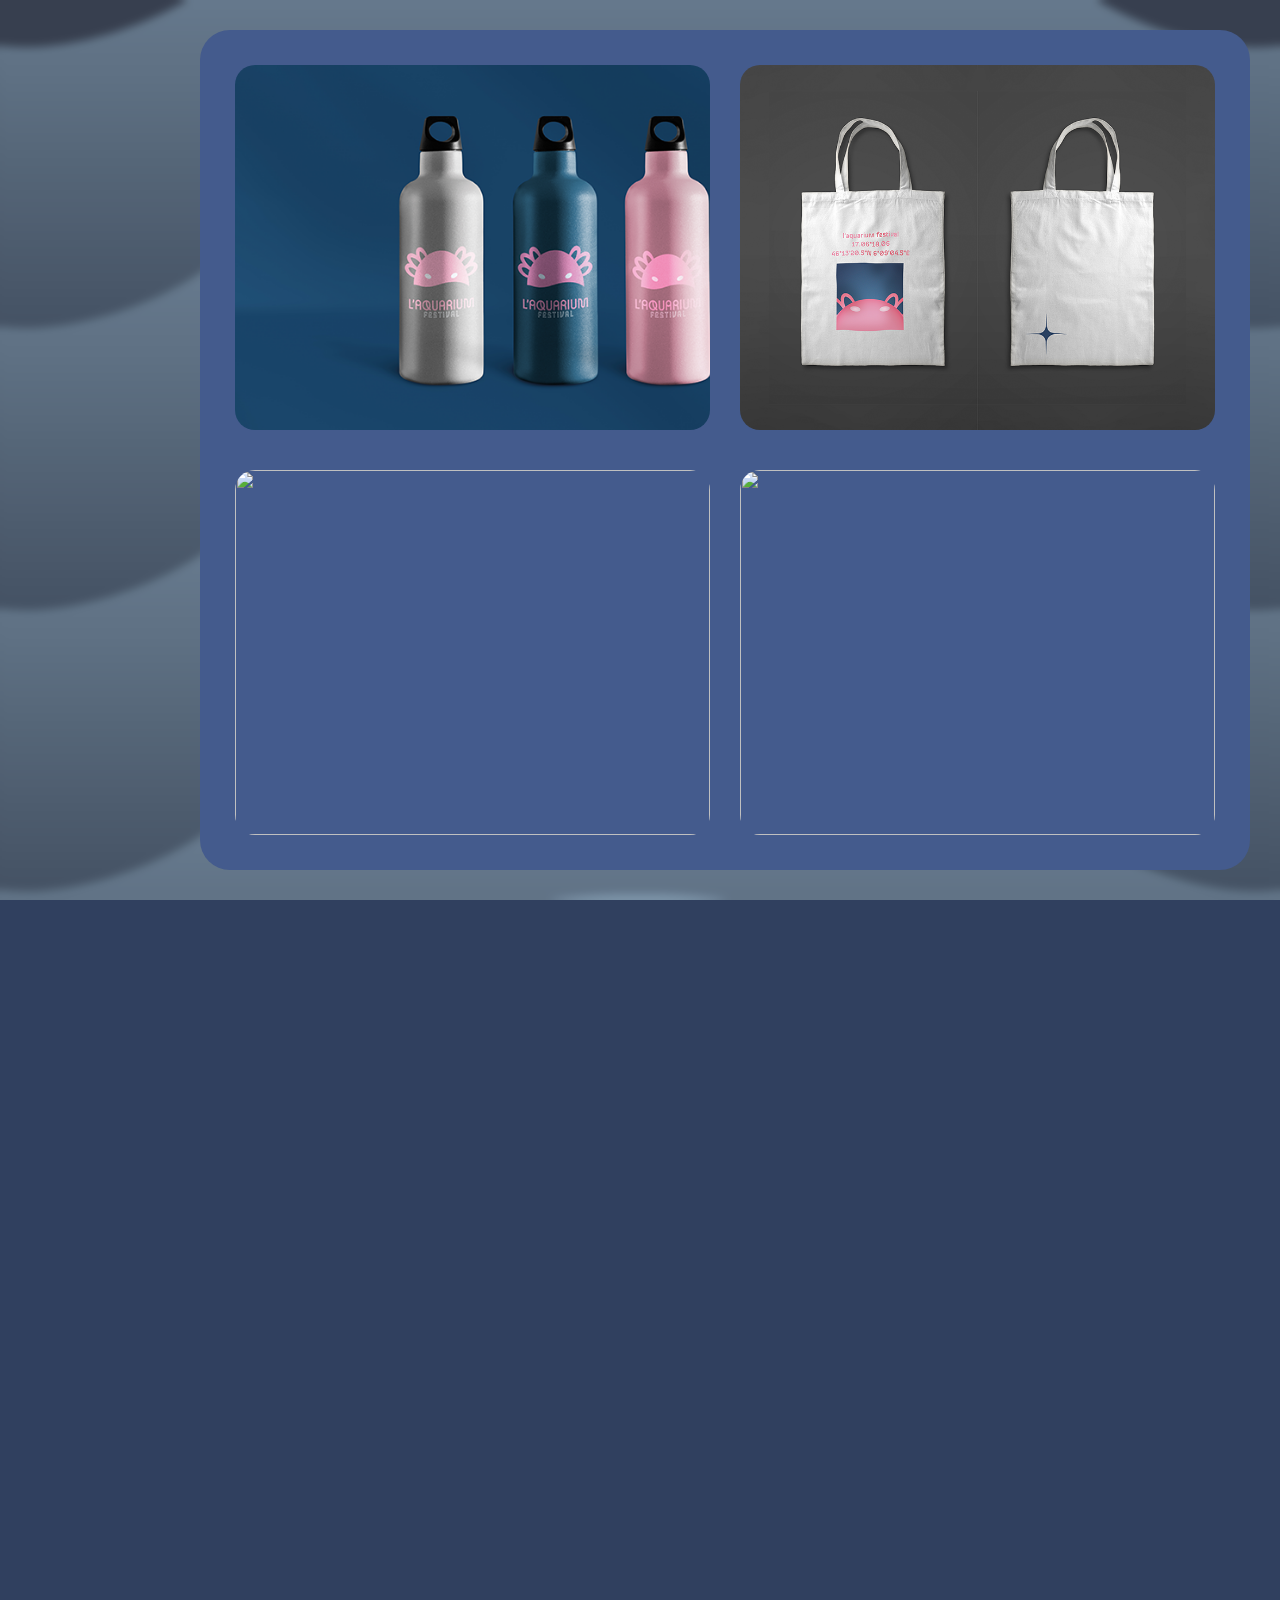
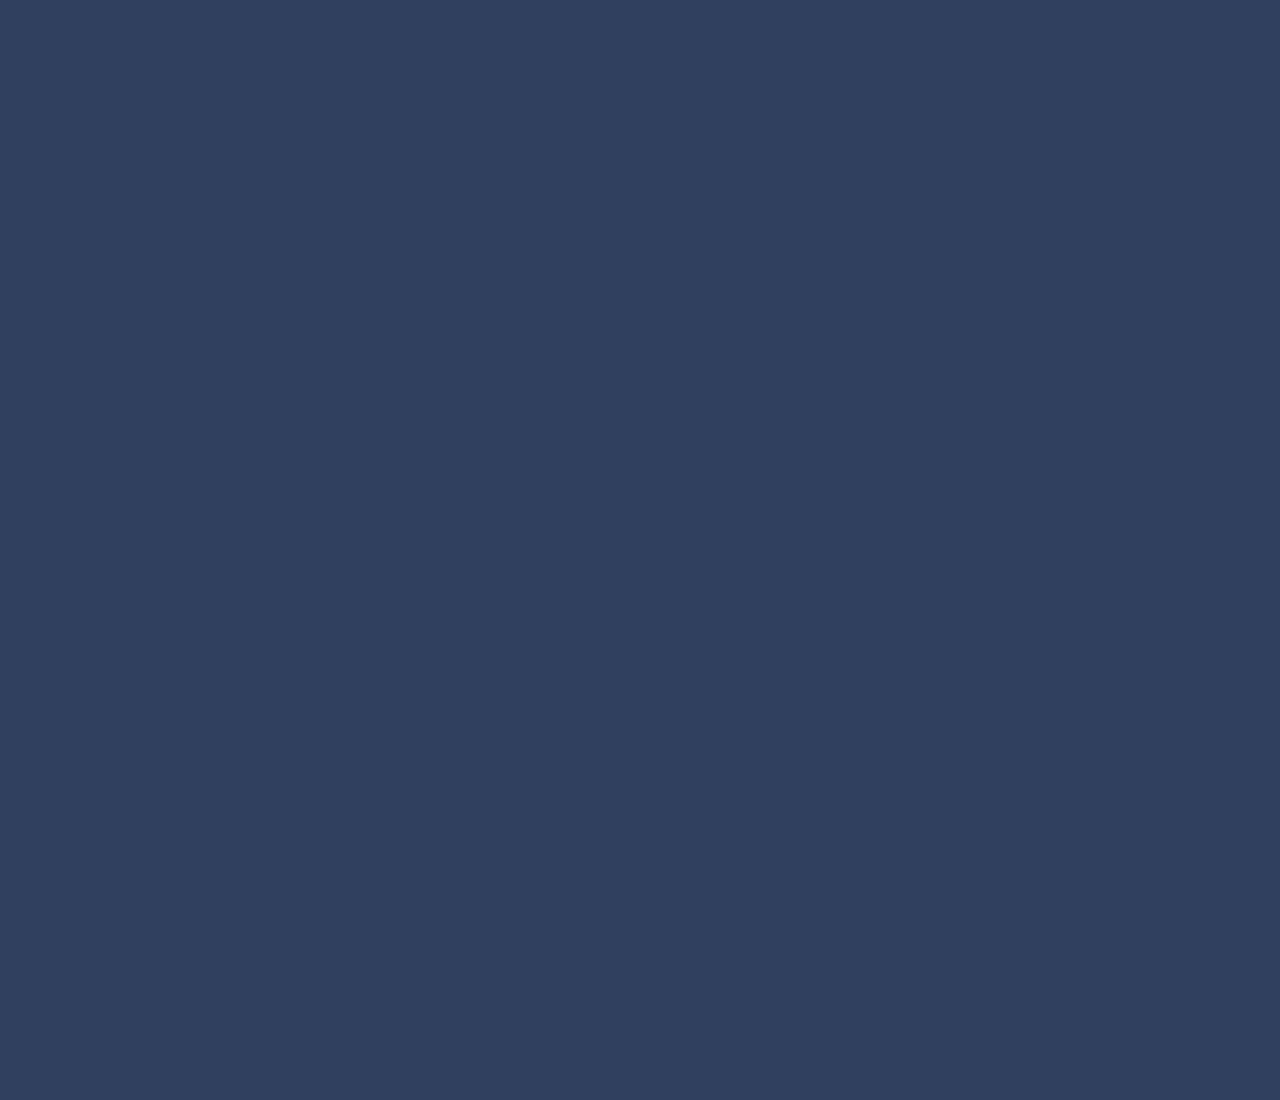
==== boutique.html @ 6b8b29be "ajout caddie sauv" ====
<!DOCTYPE html>
<html lang="fr">
<head>
    <meta charset="UTF-8">
    <meta name='viewport' content='width=device-width, initial-scale=1.0, maximum-scale=1.0, user-scalable=0, target-densityDpi=device-dpi, minimal-ui' />
    <script type="text/javascript" src="//ajax.googleapis.com/ajax/libs/jquery/1.7.1/jquery.min.js"></script>
    <meta http-equiv="X-UA-Compatible" content="IE=edge">
    <link rel="shortcut icon" href="img/favicon.ico" type="image/x-icon" />
    <meta name="viewport" content="width=device-width, initial-scale=1.0">
    <script src="/js/jquery.arctext.js"></script>
    <link
      rel="stylesheet"
      href="https://unpkg.com/swiper/swiper-bundle.min.css"
    />
    <link rel="stylesheet" href="style/enter.css" />
    <link rel="stylesheet" href="style/boutique.css" />
    <script async src="https://unpkg.com/es-module-shims@1.6.3/dist/es-module-shims.js"></script>
    <script type="text/javascript" src="/js/express-useragent.js"></script>
    <title>Festival Aquarium</title>
</head>
<body>
    <script>
         home_page=true;
    </script>
     <nav class="invisible">
        <!-- <div class="logo_nav"> -->
            <!-- <div class="invisible logo_container"> -->
                <object
                onload="init_caddie()"
                data="img/aquarium_logo_new.svg"
                type="image/svg+xml"
                id="logo"
                width="110px"
                ></object>
                <!-- ne pas oublier de changer la valeur de sizelogo si width changée -->
            <!-- </div> -->
            
            <script src="/js/paup_yeux.js"></script>
           
    <script src="/js/nav.js"></script>
<!-- </div> -->
<ul>
    <li>
        <object
        data="img/boutique/cart.svg"
        type="image/svg+xml"
        id="cart_img"
        ></object>
    </li>
    <li><img src="img/boutique/shirt.svg" alt=""></li>
    <li><img id="cart_img" src="img/boutique/accessories.svg" alt=""></li>

</ul>
</nav>
</div>


</div>
<main>
<article class="start_article">

   <div class="container_produits">
    <div class="produits accessories"><img class="img_prod" src="/img/boutique/gourdes_min.png" alt="">
        <div class="bandeau_produit">
            <div class="acheter">ACHETER</div>
            <form class="combien">
                <select id="combien1" name="nombre">
                <option value="1">1</option>
                <option value="2">2</option>
                <option value="3">3</option>
                </select>
              </form>
        </div>

    </div>
    <div class="produits accessories"><img class="img_prod" src="img/boutique/totebag_min.png" alt="">
        <div class="bandeau_produit">
            <div class="acheter">ACHETER</div>
            <form class="combien">
                <select id="combien2" name="nombre">
                <option value="1">1</option>
                <option value="2">2</option>
                <option value="3">3</option>
                </select>
              </form>
              <div class="prix"></div>
        </div>
    </div>
    <div class="produits clothes"><img class="img_prod" src="img/boutique/sweat.png" alt="">
        <div class="bandeau_produit">
            <div class="acheter">ACHETER</div>
            <form class="combien">
                <select id="combien3" name="nombre">
                <option value="1">1</option>
                <option value="2">2</option>
                <option value="3">3</option>
                </select>
              </form>
              <div class="prix"></div>

        </div>
    </div>
    <div class="produits clothes"><img class="img_prod" src="img/boutique/tshirt.png" alt="">
        <div class="bandeau_produit">
            <div class="acheter">ACHETER</div>
            <form class="combien">
                <select id="combien4" name="nombre">
                <option value="1">1</option>
                <option value="2">2</option>
                <option value="3">3</option>
                </select>
              </form>
              <div class="prix"></div>

        </div>
    </div>


   </div> 



  <div class="waves">

  
  <img src="img/waves/waves.svg" class="wave_1 waves_animation" alt="">
  <img src="img/waves/waves.svg" class="wave_2 waves_animation" alt="">
  <img src="img/waves/waves.svg" class="wave_1 waves_animation" alt="">
  <img src="img/waves/waves.svg" class="wave_2  waves_animation" alt="">
  <img src="img/waves/waves.svg" class="wave_1 waves_animation" alt="">
  <img src="img/waves/waves.svg" class="wave_2 waves_animation" alt="">
  <img src="img/waves/waves.svg" class="wave_1 waves_animation" alt="">
  <img src="img/waves/waves.svg" class="wave_2 waves_animation" alt="">
  <img src="img/waves/waves.svg" class="wave_1 waves_animation" alt="">
  <img src="img/waves/waves.svg" class="wave_2 waves_animation" alt="">





</div>

</article>


</main>
<script src="/js/boutique.js"></script>

</body>
</html>
---- style/enter.css ----
@font-face {
  src: url("fonts/gulax/Gulax-Regular.woff2");
  font-family: "Gulax";
  font-style: normal;
}
#background {
  position: absolute;
  width: 100vw;
  height: 100vh;
  z-index: -355555;
}
.anim_intro {
  max-width: 1180px;
  width: 100vw;
  /* max-height: 100vh; */
  position: fixed;
  z-index: 999999999999999999;
  top: 0;
  transform: translate(calc(50vw - 50%), calc(50vh - 50%));
}
.fadein_vid {
  animation-name: slide_off;
  animation-duration: 0.5s;
  animation-fill-mode: forwards;
  animation-direction: reverse;
}
.fadeout_vid {
  animation-name: anim_scaled;
  animation-duration: 0.5s;
  animation-fill-mode: forwards;
}

@keyframes fadeout_vid {
  0% {
    opacity: 1;
  }
  100% {
    opacity: 0;
  }
}
.container_enter {
  top: 0;
  transform: translate(calc(50vw - 50%), calc(50vh - 50%));
  /* transform: translate(calc(50vw - 50%)); */
  display: flex;
  flex-direction: column;
  align-items: center;
  z-index: 99999999999999999999999;
  justify-content: center;
  position: fixed;
}

.logo_enter_container {
  display: flex;
  transition: 1s;
  justify-content: center;
}

#logo_enter {
  width: 30vw;
  min-width: 300px;
  z-index: -99;
  position: relative;
  max-height: 336px;
}
#logo_enter::before {
  z-index: -99;
  position: absolute;
  width: 100%;
  height: 100%;
}
#festival_typo {
  transition: 1s;
  position: relative;
  max-height: 109px;
  scale: 0.5;
}
.enter {
  color: white;
  position: absolute;
  font-family: Gulax;
  position: relative;
  background-color: #6b9ac4;
  box-shadow: #2a3243 5px 5px;
  font-size: 50px;
  border-radius: 999px;
  padding: 10px 30px;
  z-index: 99;
  transition: 1s;
}
.enter:hover {
  color: white;
  position: absolute;
  font-family: Gulax;
  position: relative;
  background-color: #4e708e;
  box-shadow: #2a3243 5px 5px;
  font-size: 50px;
  border-radius: 999px;
  padding: 10px 30px;
  z-index: 99;
  transition: 1s;
}
.enter_container {
  transition: 1s;
  width: fit-content;
}

body {
  background-color: #30405f;
  margin: 0;
  padding: 0;
}

.cache_home {
  position: fixed;
  z-index: 9999999999999999998;
  width: 100vw;
  height: 100vh;
  background-color: #36496b;
}

.slide_off {
  animation-name: slide_off;
  animation-duration: 1s;
  animation-fill-mode: forwards;
}

@keyframes slide_off {
  0% {
    opacity: 1;
  }
  100% {
    opacity: 0;
  }
}
.invisible {
  opacity: 0;
  transition: 1s;
}
@keyframes anim_scaled {
  to {
    scale: 0;
  }
}

/*
SAUVEGARDE STYLE_YEUX.CSS

#logo{
    z-index: -99;
    position: relative;
}
#logo::before{
    z-index: -99;
    position: absolute;
    width: 100%;
    height: 100%;
}

*/
---- style/boutique.css ----
@font-face {
  src: url("fonts/gulax/Gulax-Regular.woff2");
  font-family: "Gulax";
  font-style: normal;
}

/* nav*/

html {
  overflow: hidden;
}

nav::before {
  width: 100%;
  height: 100%;
  content: "";
  border-radius: 20vw;
  position: absolute;
  transform: translateY(-230px);
  background-color: #30405f;
  top: 0;
  z-index: 9999999999;
  flex-shrink: 0;
}
select{
  width: 50px;
  height: 20px;
  border: none;
  padding: 5px;
  border-radius: 4px;
  content: 1;
  background-color: #f1f1f1;
}

.acheter:hover {
  transform: translateY(4px);
  transition: all 0.5s;
}
.acheter:hover::after {
  transition: all 0.5s;
  opacity: 0;
}
.acheter::after {
  transform: translateZ(-3px) translateY(4px);
  transition: all 0.5s;
  border-radius: 9999999px;
  position: absolute;
  width: 100%;
  height: 100%;
  top: 0;
  content: "";
  background-color: #222e46;
}
.acheter{
  z-index: 9999;
  position: relative;
  background-color: #445b8d;
  transform-style: preserve-3d;
  width: 100px;
  height: 30px;
  display: flex;
  justify-content: center;
  align-items: center;
  border-radius: 1000px;
  text-align: center;
}
.produits:hover > .bandeau_produit{
  transform: translateY(-100px);
  transition: all 0.5s;
  opacity: 1;
}
.bandeau_produit{
  opacity: 0;
  border-radius: 20px;
  transition: all 0.5s;
  gap: 30px;
  display: flex;
  align-items: center;
  justify-content: center;
  height: 100px;
  background-color: rgba(255, 255, 255, 0.37);
  /* transform: translateY(-100px); */
}
.container_produits {
  transform: translate(200px, 30px);
  background-color: #445b8d;
  height: calc(100vh - 60px);
  width: calc(100vw - 230px);
  z-index: 999999;
  position: fixed;
  border-radius: 30px;
  display: flex;
  flex-wrap: wrap;
  gap: 30px;
  padding: 30px;
}
.produits {
  transform: translate(5px, 5px);
  width: calc((100vw - 230px - 100px) / 2);
  height: calc((100vh - 60px - 110px) / 2);
  /* width: 250px; */
  /* height: 250px; */
  overflow: hidden;
  border-radius: 20px;
}
.img_prod {
  width: inherit;
  height: inherit;
  object-fit: cover;
}
nav {
  transform: translate(30px);
  z-index: 999999;
  display: flex;
  height: 645px;
  flex-direction: column;
  /* height: 80vh; */
  gap: 140px;
  align-items: center;
  border-radius: 1000000px;
  position: fixed;
  transition: 1s;
  width: 140px;
}
nav ul {
  /* width: 100vw; */
  height: 100px;
  /* margin-top: 160px; */
  display: flex;
  z-index: 99999999999999;
  flex-direction: column;
  justify-content: center;
  padding: 0;
  gap: 30px;
}
nav ul li {
  z-index: 999999999999999;
  transform-style: preserve-3d;
  position: relative;
  display: flex;
  align-items: center;
  justify-content: center;
  font-family: Gulax;
  color: white;
  border-radius: 50%;
  padding: 15px;
  background-color: #445b8d;
  font-size: 20px;
  transition: all 0.5s;
  text-decoration: none;
  list-style: none;
  height: 100px;
}
nav ul li:hover > :only-child {
  filter: opacity(0.5);
  transition: all 0.5s;
}
nav ul li:hover {
  transform: translateY(4px);
  transition: all 0.5s;
}
nav ul li:hover::after {
  transition: all 0.5s;
  opacity: 0;
}
nav ul li::after {
  transform: translateZ(-1px) translateY(4px);
  transition: all 0.5s;
  border-radius: 50%;
  position: absolute;
  width: 100%;
  height: 100%;
  top: 0;
  content: "";
  background-color: #222e46;
}
nav ul li img {
  width: 35px;
}
.nav_links {
  background-color: #6782b7;
  border-radius: 100000px;
  padding: 10px 20px;
}

.background_vid {
  position: fixed;
  min-width: 100vw;
  z-index: -9999;
  top: -300px;
}

.flou_nav_open {
  position: fixed;
  top: 0;
  width: 100vw;
  height: 100vh;
  z-index: -999999999;
}

.flou_active {
  z-index: 999;
  animation: flou_progressif;
  animation-duration: 1s;
  animation-fill-mode: forwards;
}

@keyframes flou_progressif {
  from {
    backdrop-filter: blur(0px);
  }
  to {
    backdrop-filter: blur(6px);
  }
}

.billetterie_circle {
  justify-content: flex-end;
}

.menu_active {
  font-size: larger !important;
  transition: 1s;
}

.menu_active_visible {
  opacity: 1 !important;
  transition: 2s;
}

@keyframes init_rot {
  0% {
  }
  100% {
    transform: translateY(-290px) rotate(0deg);
  }
}

/* nécessaire sinon bug yeux */

#logo {
  top: 30px;
  z-index: 10999999900;
  position: relative;
}

body {
  overflow: hidden;
  height: 300vh;
  background-color: #30405f;
  margin: 0;
  padding: 0;
  z-index: 0;
}

#about_wave {
  transition: 1s;
  position: fixed;
  left: -900px;
  top: 1000px;
  z-index: -10000;
}

.visible_wave_about {
  animation-name: visible_wave_about;
  animation-duration: 2s;
  animation-fill-mode: forwards;
}
.invisible_wave_about {
  opacity: 0 !important;
  transition: 1s;
}

.invisible {
  opacity: 0;
  transition: 1s;
}

.bloc_ex {
  opacity: 0.7;
  width: 90vw;
  height: 400px;
  background-color: rgb(91, 121, 158);
  margin-top: 10px;
  margin-bottom: 10px;
  z-index: 9999;
  border-radius: 70px;
}
.bloc_container {
  width: 100vw;
  transition: 1s;
  z-index: 9999999;
  position: relative;
  display: flex;
  flex-direction: column;
  align-items: center;
  box-sizing: content-box;
}
.bloc_containerdeux {
  width: 100%;

  transform: translateX(10vw);
  transition: 1s;
  margin: 0 auto;

  z-index: 9999999;
}
.blocs_master {
  transform: translate(5vw, 250px);
  z-index: 99999999;
  display: flex;
}
@keyframes visible_wave_about {
  0% {
    top: 1000px;
  }
  100% {
    top: 200px;
  }
}

main {
  transition: 1s;
}
@media screen and (max-width: 428px) {
  .swiper-button-next {
    display: none !important;
  }
  .swiper-button-prev {
    display: none !important;
  }
  .swiper-pagination {
    display: none;
  }
  #languette {
    opacity: 0;
    z-index: -99999;
  }
  .nav_desktop {
    opacity: 0;
    position: fixed;
    z-index: -3;
  }
  /* nav ul li {
      transition: 0.4s;
      font-size: 2px !important;
      opacity: 0;
    }
    nav {
      transform: translateY(40px);
    } */
}
@media screen and (min-width: 429px) {
  .close_burger {
    transform: translate(calc(50vw - 50%), 30px) !important;

    transition: 1s;
  }
  .pass_container {
    border-radius: 20px;
    padding: 20px;
    background-color: #30405f93;
  }
  .burger_mobile {
    transition: 1s;
    transform: translate(calc(50vw - 50% + 3px), 30px);
  }
  /* .nav_desktop {
      margin-top: 35px;
    } */
  /* .nav_mobile {
      opacity: 0;
      position: fixed;
      z-index: -3;
    } */
  /* nav {
      transform: translateY(10px);
    } */
  .dates_lieu {
    transform: translateY(180px) !important;
  }
}

/* contenu */
.aristes_h1 {
  position: absolute;
  font-size: 2em;
  left: 50vw;
  transform: translateX(-50%);
}
article {
  color: white;
  display: flex;
  /* transform: translate(0px, 80px); */
}

.dates_lieu {
  /* left:20%; */
  transform: translateY(150px);
  width: 100vw;
  position: relative;
}
.lieu {
  text-align: center;
  transform: translateY(45px);
}

* {
  margin: 0;
  padding: 0;
  box-sizing: border-box;
  font-family: "Gulax", sans-serif;
}

.content {
  position: relative;
}

.content h6 {
  transform: translate(calc((100vw - 100%) / 2));
  color: #fff;
  font-size: 2.5em;
  position: absolute;
}

.content h6:nth-child(1) {
  color: transparent;
  -webkit-text-stroke: 2px #e4aec3;
}

.content h6:nth-child(2) {
  color: #445b8d;
  animation: animate 4s ease-in-out infinite;
}

.content div {
  width: 279px;
  height: 67px;
}

@keyframes init_wave {
  0% {
    transform: translateY(100px);
  }
  100% {
    transform: translateY(0px);
  }
}

@keyframes animate {
  0%,
  100% {
    clip-path: polygon(
      0% 45%,
      16% 44%,
      33% 50%,
      54% 60%,
      70% 61%,
      84% 59%,
      100% 52%,
      100% 100%,
      0% 100%
    );
  }

  50% {
    clip-path: polygon(
      0% 60%,
      15% 65%,
      34% 66%,
      51% 62%,
      67% 50%,
      84% 45%,
      100% 46%,
      100% 100%,
      0% 100%
    );
  }
}

/* carousel artistes */

/* Hide scrollbar for Chrome, Safari and Opera */
.carousel_artistes::-webkit-scrollbar {
  display: none;
}

/* Hide scrollbar for IE, Edge and Firefox */

.carousel_artistes {
  -ms-overflow-style: none; /* IE and Edge */
  scrollbar-width: none; /* Firefox */
  /* transform: translate(0px,-40px); */
  margin-top: 50px;
  /* padding-left: 50px;
      padding-right: 50px; */
  display: flex;
  overflow-x: scroll !important;
  /* transform:var(--carouseloffset,translateX(-100px)); */
  width: 100vw;
  height: 400px;
  gap: 100px;
  scroll-behavior: smooth;
}
.artistes {
  overflow-y: visible;
  position: relative;
}

.artiste::before {
  position: absolute;
  border-radius: 10px;
  content: "";
  width: 240px;
  height: 240px;
  transform: translate(-20px, -20px);
  /* background-color: #1c233371; */
}
.artiste {
  position: relative;
  /* margin-top: 100px; */
  /* margin-left: 20px;
      margin-right: 20px; */
  margin-top: 50px;
  width: 200px;
  flex-shrink: 0;
  height: 200px;
  background-color: rgba(59, 90, 92, 0.409);
  border-radius: 50%;
  overflow-y: visible;
  /* overflow-x: visible; */
}

.artiste h1 {
  color: white;
  font-family: Gulax;
  text-align: center;
}

.container_artiste {
  flex-shrink: 0;
  /* position: absolute; */
  width: 100vw;
  display: flex;
  justify-content: center;
}

/* ANIM NOM ARTISTES */

.ml1,
.ml2,
.ml3,
.ml4,
.ml5,
.ml6,
.ml7,
.ml8,
.ml9,
.ml11 {
  transform: translateY(-20px);
  position: relative;
  font-weight: 200;
  font-size: 2em;
}

.ml10 {
  transform: translateY(-15px);
  position: relative;
  font-weight: 200;
  font-size: 1.4em;
}

.ml1 .text-wrapper,
.ml2 .text-wrapper,
.ml3 .text-wrapper,
.ml4 .text-wrapper,
.ml5 .text-wrapper,
.ml6 .text-wrapper,
.ml7 .text-wrapper,
.ml8 .text-wrapper,
.ml9 .text-wrapper,
.ml10 .text-wrapper,
.ml11 .text-wrapper {
  position: relative;
  display: inline-block;
  padding-top: 0.2em;
  padding-right: 0.05em;
  padding-bottom: 0.1em;
  overflow: hidden;
}

.ml1 .letter,
.ml2 .letter,
.ml3 .letter,
.ml4 .letter,
.ml5 .letter,
.ml6 .letter,
.ml7 .letter,
.ml8 .letter,
.ml9 .letter,
.ml10 .letter,
.ml11 .letter {
  transform-origin: 50% 100%;
  display: inline-block;
  line-height: 1em;
}

/* new slider artistes */
.swiper-container {
  color: white;
  width: 100%;
  /* height: 100%; */
  transform: translateY(-100px);
}

.swiper-slide {
  text-align: center;
  font-size: 18px;

  /* Center slide text vertically */
  display: -webkit-box;
  display: -ms-flexbox;
  display: -webkit-flex;
  display: flex;
  -webkit-box-pack: center;
  -ms-flex-pack: center;
  -webkit-justify-content: center;
  justify-content: center;
  -webkit-box-align: center;
  -ms-flex-align: center;
  -webkit-align-items: center;
  align-items: center;
}

.artiste_info {
  width: 100vw;
  display: flex;
  flex-direction: column;
  align-items: center;
  justify-content: center;
}

.imgcontainer {
  transform: translateY(150px);
  width: 250px;
}

.hublot {
  position: relative;
  left: 0;
  width: 250px;
  z-index: 9;
}

.start_article {
  /* min-height: -webkit-fill-available; */
  /* background-image: url(img/waves.svg); */
  background-position: center;
  background-size: cover;
  width: 100vw;
  height: 100vh;
  height: calc(var(--vh, 1vh) * 100);
  /* transform: translateY(-90px); */
  position: relative;
}

.waves_animation {
  animation-name: waves;
  animation-iteration-count: infinite;
  animation-timing-function: linear;
  scale: 3;
  flex-shrink: 0;
  /* transform: translateY(-50%); */
}

.wave_1 {
  animation-delay: 1s;
  animation-duration: 24s;
}

.wave_2 {
  animation-duration: 16s;
}

.waves {
  height: 100vh;
  height: calc(var(--vh, 1vh) * 100);

  /* transform: translateY(-200vh); */
  /* top: 0; */
  position: absolute;
  width: 100vw;
  display: flex;
  gap: 50px;
  flex-direction: column;
  overflow: hidden;
}

@keyframes waves {
  0% {
  }
  100% {
    /* transform:translateX(calc(-1 * 100vw)); */
    transform: translateX(calc(100vw / 3));
  }
}

.main_scroll1 {
  transform: translateY(calc(var(--vh, 1vh) * -1 * 100)) !important;
  transition: 1s;
}
.main_scroll2 {
  transform: translateY(calc(var(--vh, 1vh) * -1 * 200)) !important;
  transition: 1s;
}

.main_scroll3 {
  transform: translateY(calc(var(--vh, 1vh) * -1 * 300)) !important;
  transition: 1s;
}
.main_scroll4 {
  transform: translateY(calc(var(--vh, 1vh) * -1 * 400)) !important;
  transition: 1s;
}

.infos {
  padding-top: 200px;
  height: 100vh;
  height: calc(var(--vh, 1vh) * 100);
  transition: 1s;
  flex-direction: column;
  align-items: center;
  justify-content: start;
  gap: 30px;
}
.container_infos {
  transform: translateY(calc((100vh - 200px) / 2 - 50%));
  display: flex;
  gap: 30px;
  flex-direction: column;
}

/*BOUTIQUE*/
.waves::before {
  z-index: 2;
  position: absolute;
  width: 100vw;
  height: 100vh;
  content: "";
  backdrop-filter: blur(4px);
  filter: grayscale(0.5);
}
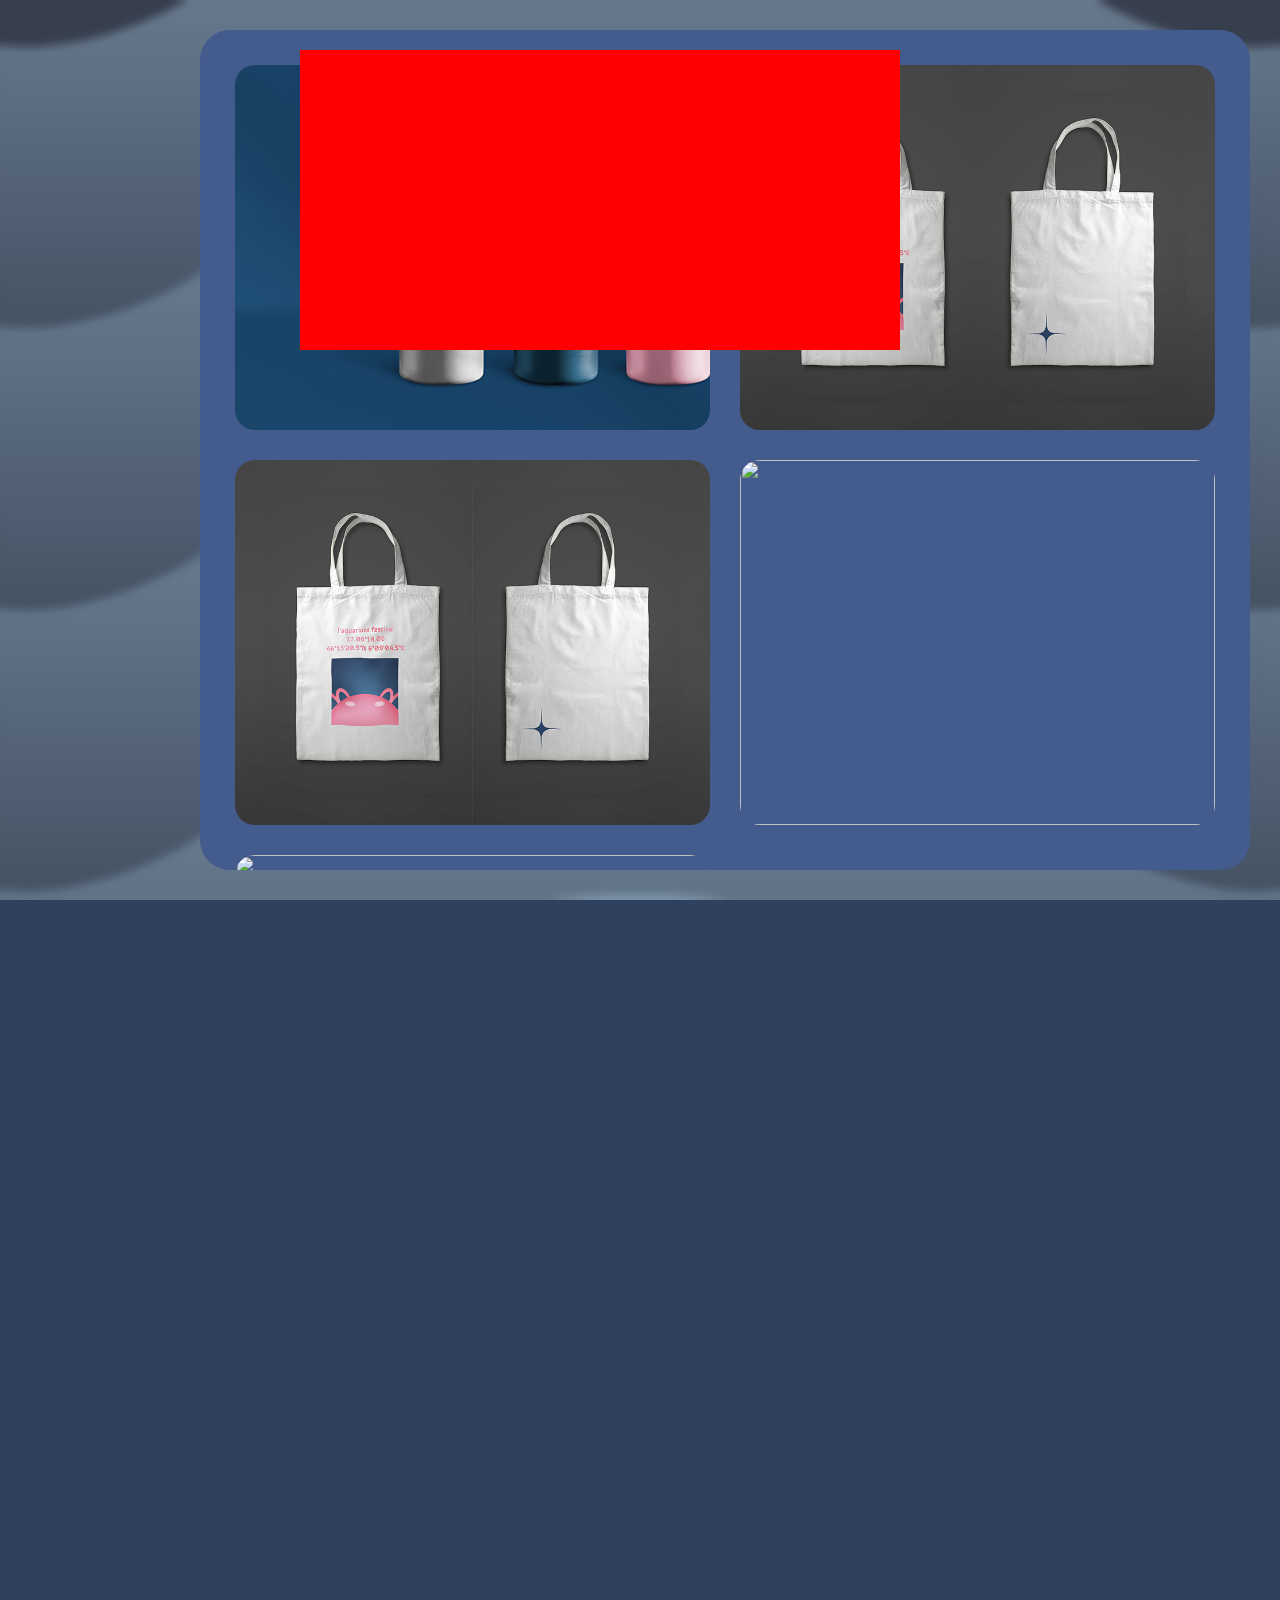
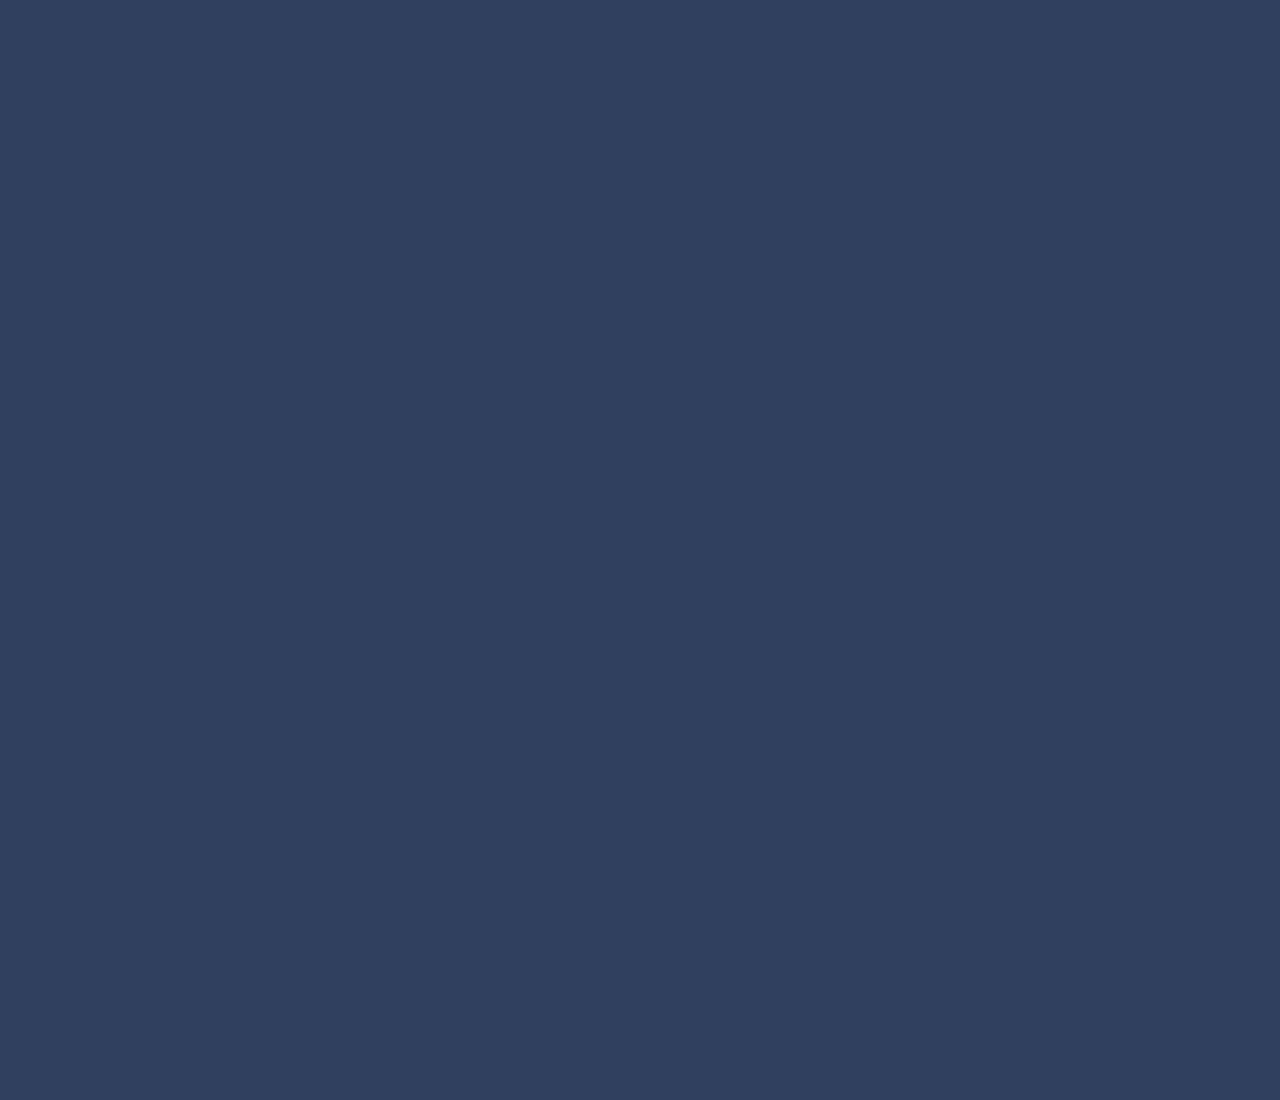
==== commit 827c10d9: "ajout produit + maj panier" ====
--- a/boutique.html
+++ b/boutique.html
@@ -86,11 +86,24 @@
               <div class="prix"></div>
         </div>
     </div>
+    <div class="produits accessories"><img class="img_prod" src="img/boutique/totebag_min.png" alt="">
+        <div class="bandeau_produit">
+            <div class="acheter">ACHETER</div>
+            <form class="combien">
+                <select id="combien3" name="nombre">
+                <option value="1">1</option>
+                <option value="2">2</option>
+                <option value="3">3</option>
+                </select>
+              </form>
+              <div class="prix"></div>
+        </div>
+    </div>
     <div class="produits clothes"><img class="img_prod" src="img/boutique/sweat.png" alt="">
         <div class="bandeau_produit">
             <div class="acheter">ACHETER</div>
             <form class="combien">
-                <select id="combien3" name="nombre">
+                <select id="combien4" name="nombre">
                 <option value="1">1</option>
                 <option value="2">2</option>
                 <option value="3">3</option>
@@ -104,7 +117,7 @@
         <div class="bandeau_produit">
             <div class="acheter">ACHETER</div>
             <form class="combien">
-                <select id="combien4" name="nombre">
+                <select id="combien5" name="nombre">
                 <option value="1">1</option>
                 <option value="2">2</option>
                 <option value="3">3</option>
@@ -139,6 +152,7 @@
 
 
 </div>
+<div class="panier"></div>
 
 </article>
 
--- a/style/enter.css
+++ b/style/enter.css
@@ -141,6 +141,7 @@
 @keyframes anim_scaled {
   to {
     scale: 0;
+    transform: translate(calc(50vw - 50%),calc(50vH - 50%));
   }
 }
 
--- a/style/boutique.css
+++ b/style/boutique.css
@@ -6,9 +6,7 @@
 
 /* nav*/
 
-html {
-  overflow: hidden;
-}
+
 
 nav::before {
   width: 100%;
@@ -93,6 +91,7 @@
   flex-wrap: wrap;
   gap: 30px;
   padding: 30px;
+  overflow: scroll;
 }
 .produits {
   transform: translate(5px, 5px);
@@ -150,6 +149,15 @@
   text-decoration: none;
   list-style: none;
   height: 100px;
+}
+.panier{
+  top: 50px;
+  position: fixed;
+  height: 300px;
+  left: 300px;
+  width: 600px;
+  background-color: red;
+  z-index: 999999999999;
 }
 nav ul li:hover > :only-child {
   filter: opacity(0.5);
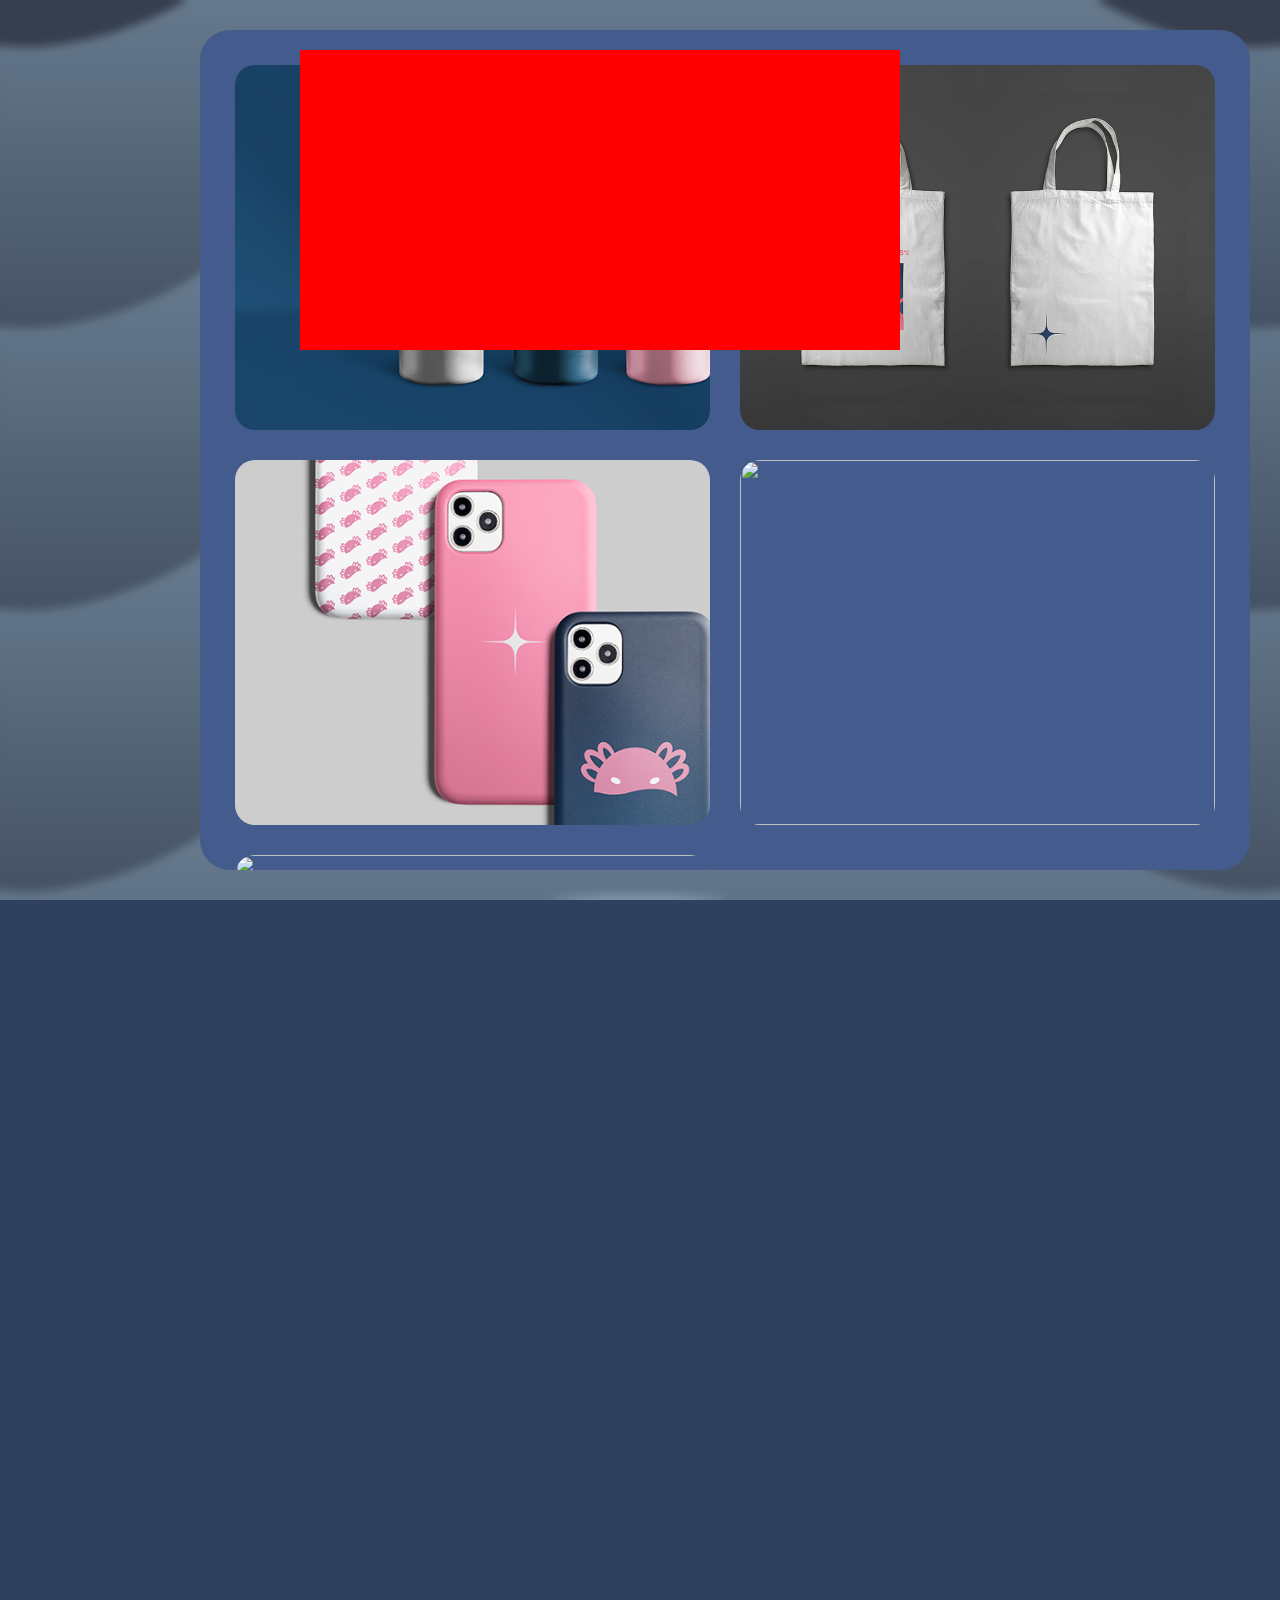
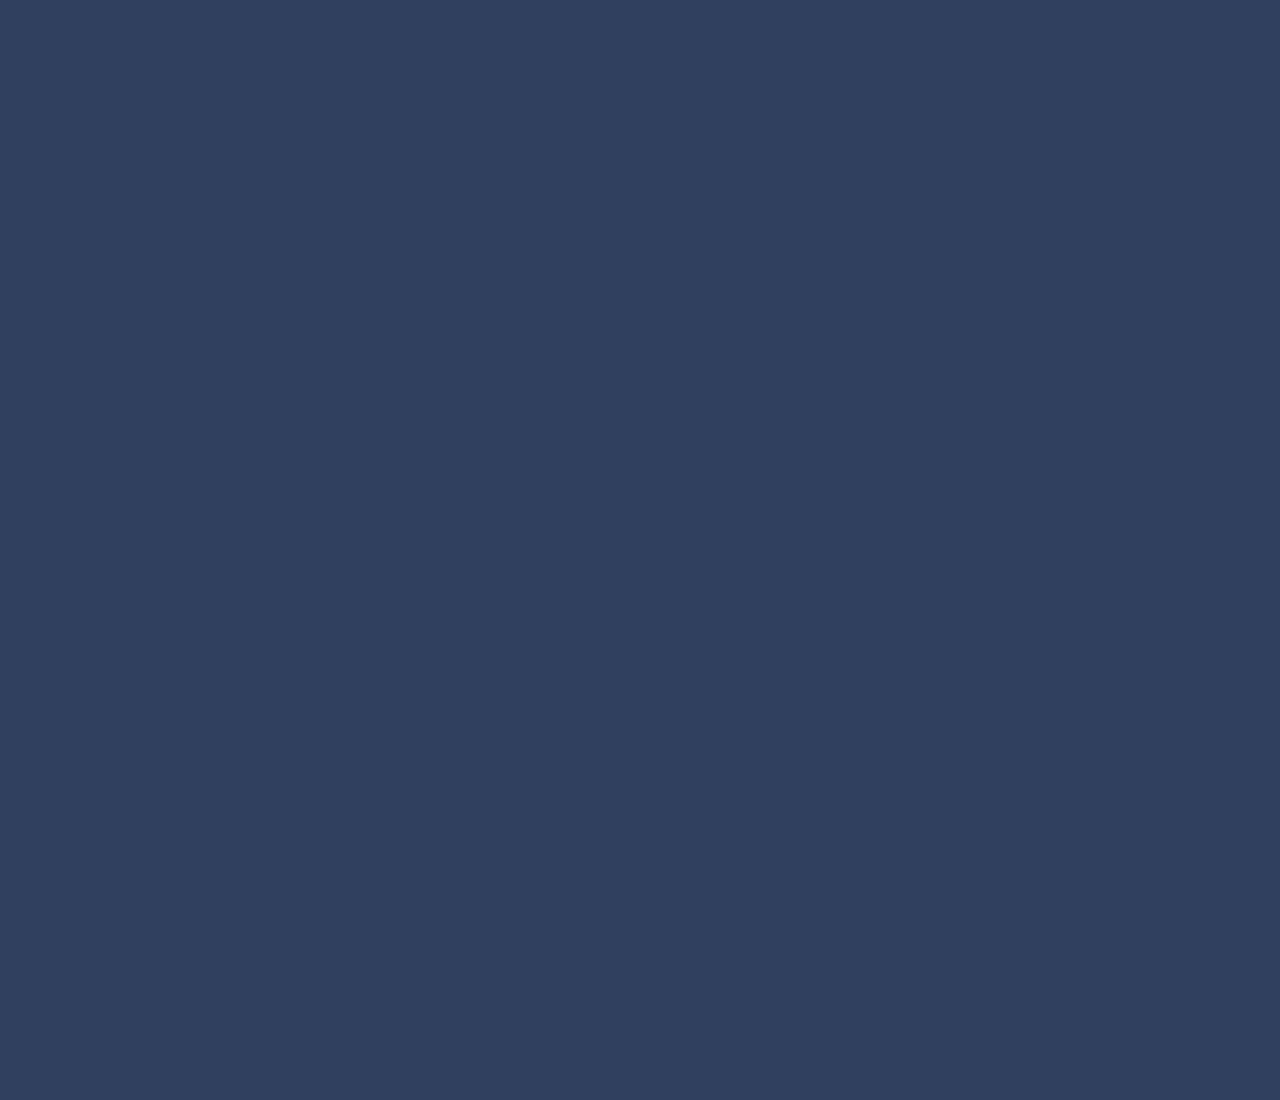
==== commit 0fd28c5a: "change photo coques" ====
--- a/boutique.html
+++ b/boutique.html
@@ -86,7 +86,7 @@
               <div class="prix"></div>
         </div>
     </div>
-    <div class="produits accessories"><img class="img_prod" src="img/boutique/totebag_min.png" alt="">
+    <div class="produits accessories"><img class="img_prod" src="img/boutique/coques.png" alt="">
         <div class="bandeau_produit">
             <div class="acheter">ACHETER</div>
             <form class="combien">
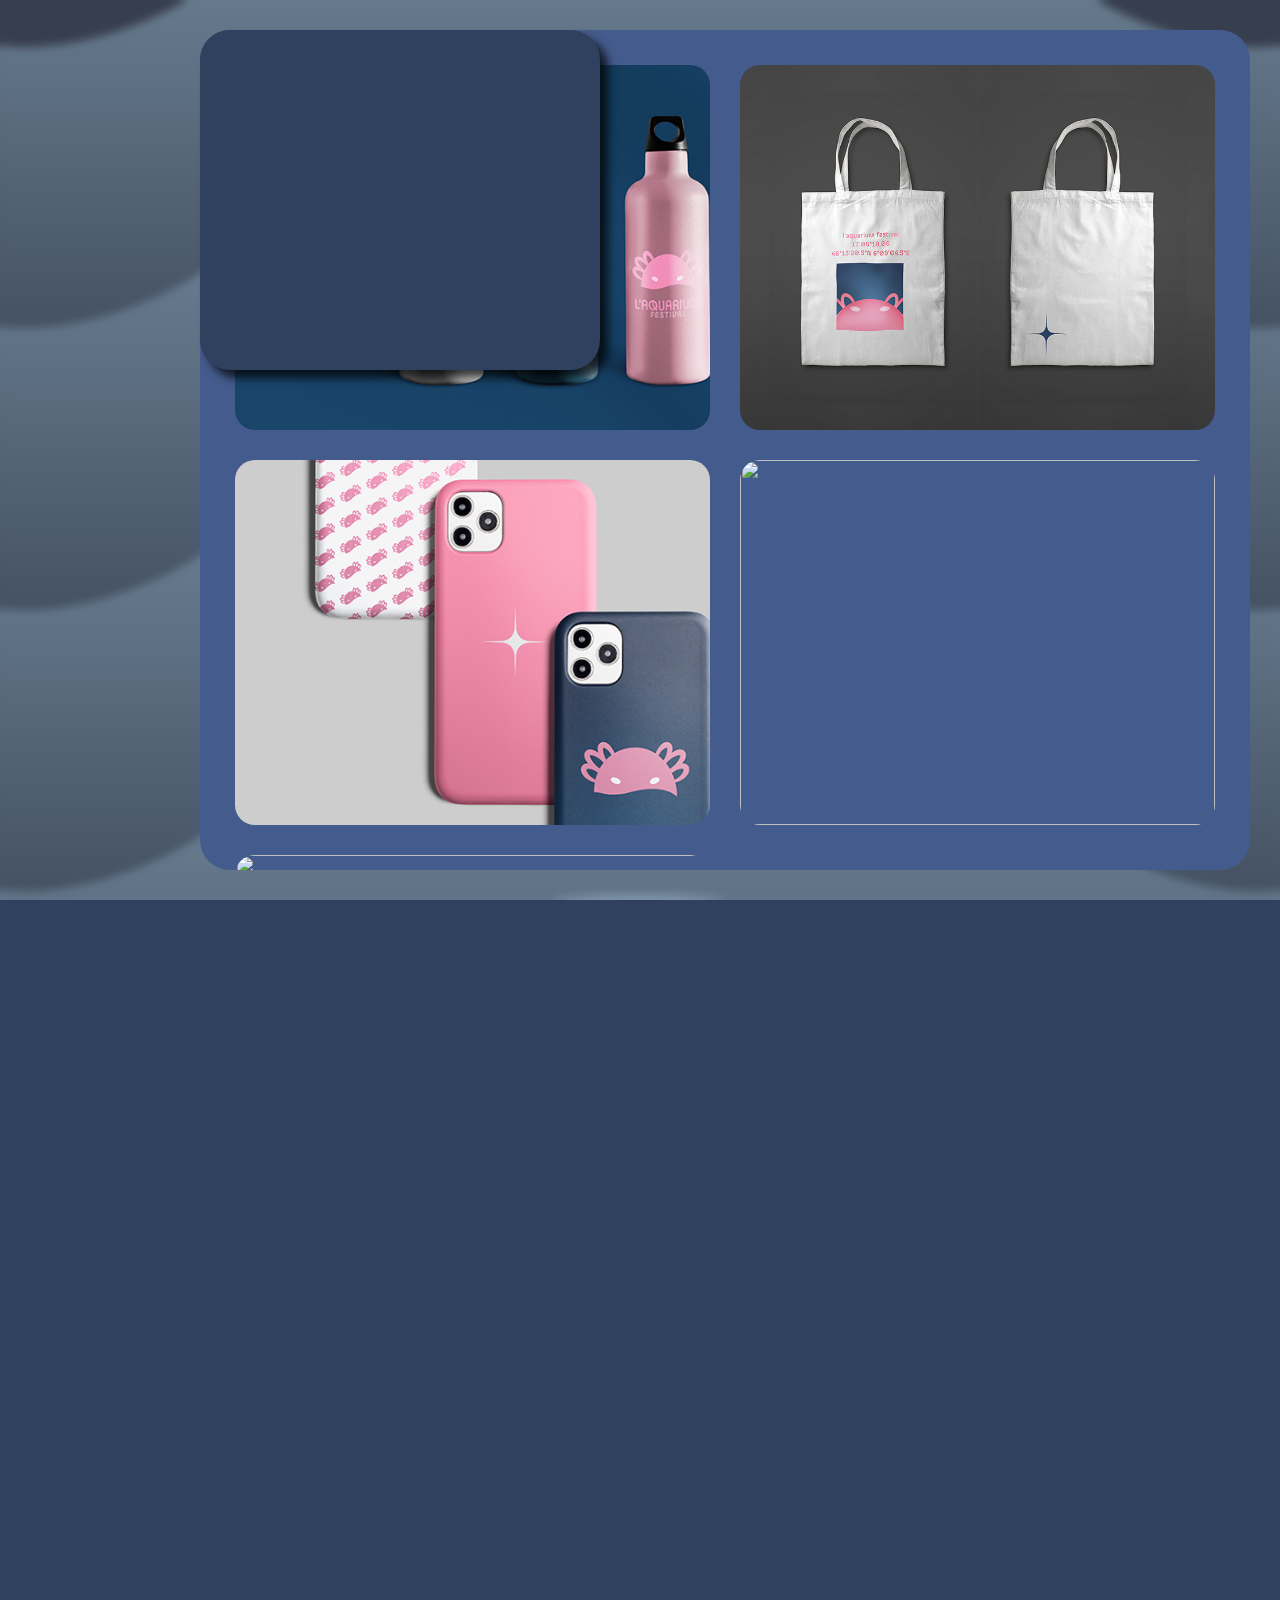
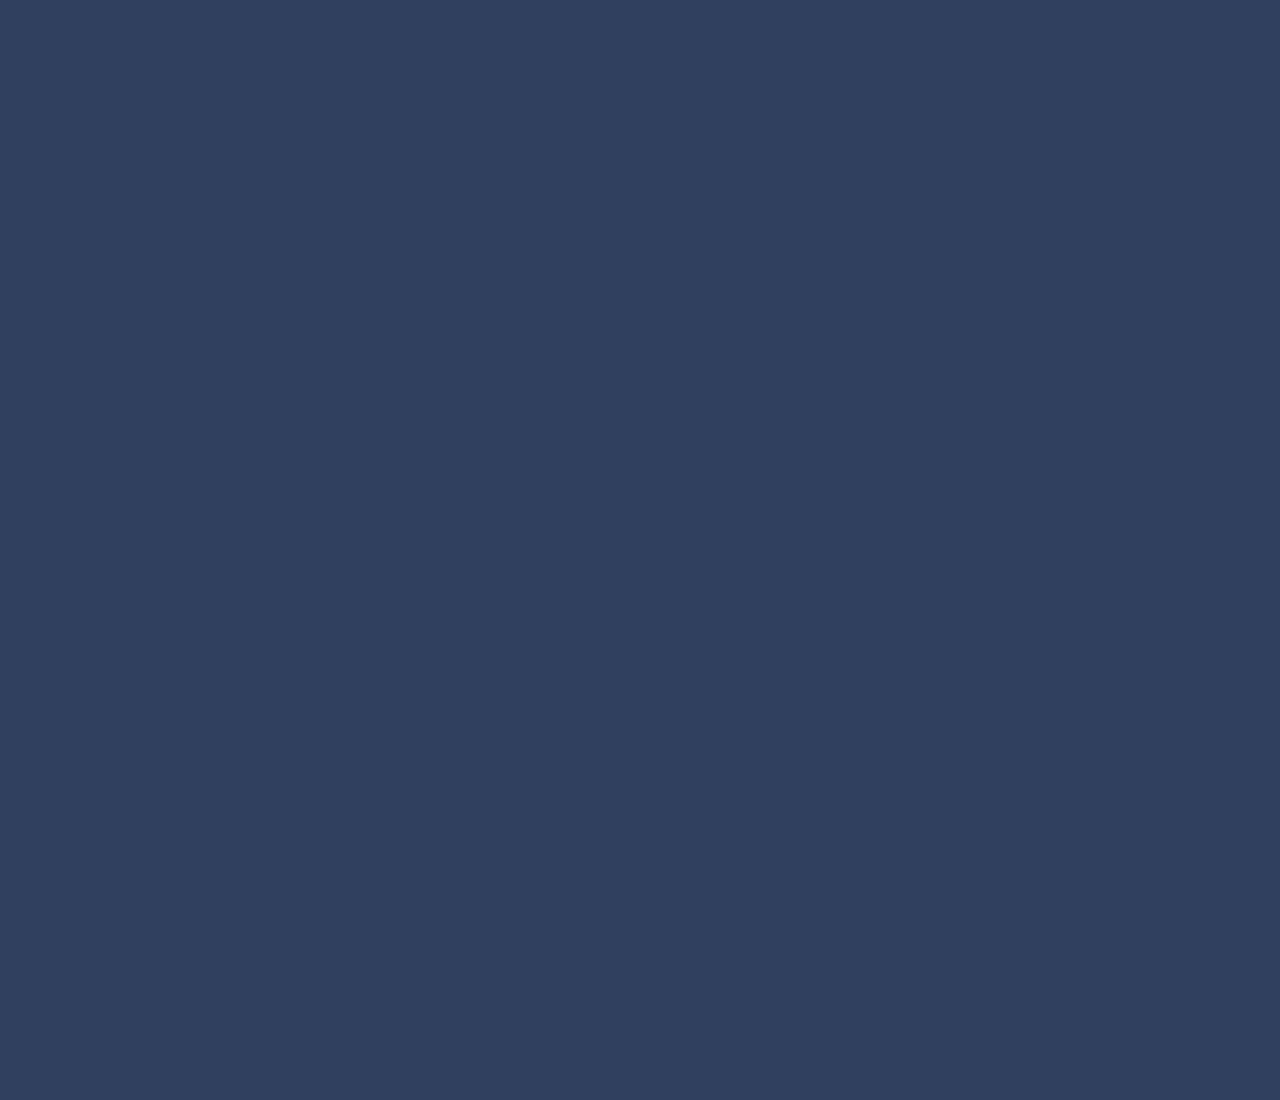
==== commit 0cccb6db: "ajustements style" ====
--- a/boutique.html
+++ b/boutique.html
@@ -152,7 +152,11 @@
 
 
 </div>
-<div class="panier"></div>
+<div class="panier">
+    <div class="close_panier_fenetre">
+        <img src="img/close.svg" alt="">
+    </div>
+</div>
 
 </article>
 
--- a/style/boutique.css
+++ b/style/boutique.css
@@ -5,8 +5,6 @@
 }
 
 /* nav*/
-
-
 
 nav::before {
   width: 100%;
@@ -20,7 +18,7 @@
   z-index: 9999999999;
   flex-shrink: 0;
 }
-select{
+select {
   width: 50px;
   height: 20px;
   border: none;
@@ -49,7 +47,7 @@
   content: "";
   background-color: #222e46;
 }
-.acheter{
+.acheter {
   z-index: 9999;
   position: relative;
   background-color: #445b8d;
@@ -62,12 +60,12 @@
   border-radius: 1000px;
   text-align: center;
 }
-.produits:hover > .bandeau_produit{
+.produits:hover > .bandeau_produit {
   transform: translateY(-100px);
   transition: all 0.5s;
   opacity: 1;
 }
-.bandeau_produit{
+.bandeau_produit {
   opacity: 0;
   border-radius: 20px;
   transition: all 0.5s;
@@ -102,6 +100,7 @@
   overflow: hidden;
   border-radius: 20px;
 }
+
 .img_prod {
   width: inherit;
   height: inherit;
@@ -150,14 +149,63 @@
   list-style: none;
   height: 100px;
 }
-.panier{
-  top: 50px;
+.panier {
+  top: 30px;
   position: fixed;
-  height: 300px;
-  left: 300px;
-  width: 600px;
-  background-color: red;
+  left: 200px;
+  width: 400px;
+  height: 340px;
+  background-color: #30405f;
   z-index: 999999999999;
+  border-radius: 30px;
+  padding: 20px;
+  display: flex;
+  justify-content: top;
+  align-items: center;
+  flex-direction: column;
+  -webkit-box-shadow: 8px 8px 10px 0px rgba(0, 0, 0, 0.75);
+  -moz-box-shadow: 8px 8px 10px 0px rgba(0, 0, 0, 0.75);
+  box-shadow: 8px 8px 10px 0px rgba(0, 0, 0, 0.75);
+}
+.article_panier::after{
+  transform: translateZ(-1px) translate(-20px,5px);
+  background-color: #222e46;
+  position: absolute;
+  width: 100%;
+  border-radius: 30px;
+  height: 100%;
+  content: "";
+}
+.article_panier {
+  z-index: 999;
+  border-radius: 30px;
+  position: relative;
+  transform-style: preserve-3d;
+  gap: 20px;
+  margin: 5px;
+  padding-left: 20px;
+  width: 90%;
+  height: 50px;
+  background-color: #445b8d;
+  display: flex;
+  /* justify-content: center; */
+  align-items: center;
+  position: relative;
+}
+.panier_close:hover {
+  scale:1.3;
+  transition: all 0.5s;
+}
+.panier_close {
+  -webkit-box-shadow: 5px 5px 8px 0px rgba(0, 0, 0, 0.75);
+  -moz-box-shadow: 5px 5px 8px 0px rgba(0, 0, 0, 0.75);
+  box-shadow: 5px 5px 8px 0px rgba(0, 0, 0, 0.75);
+  border-radius: 50%;
+  transition: all 1s;
+  width: 30px;
+  position: absolute;
+  margin: 10px;
+  right: 0;
 }
 nav ul li:hover > :only-child {
   filter: opacity(0.5);
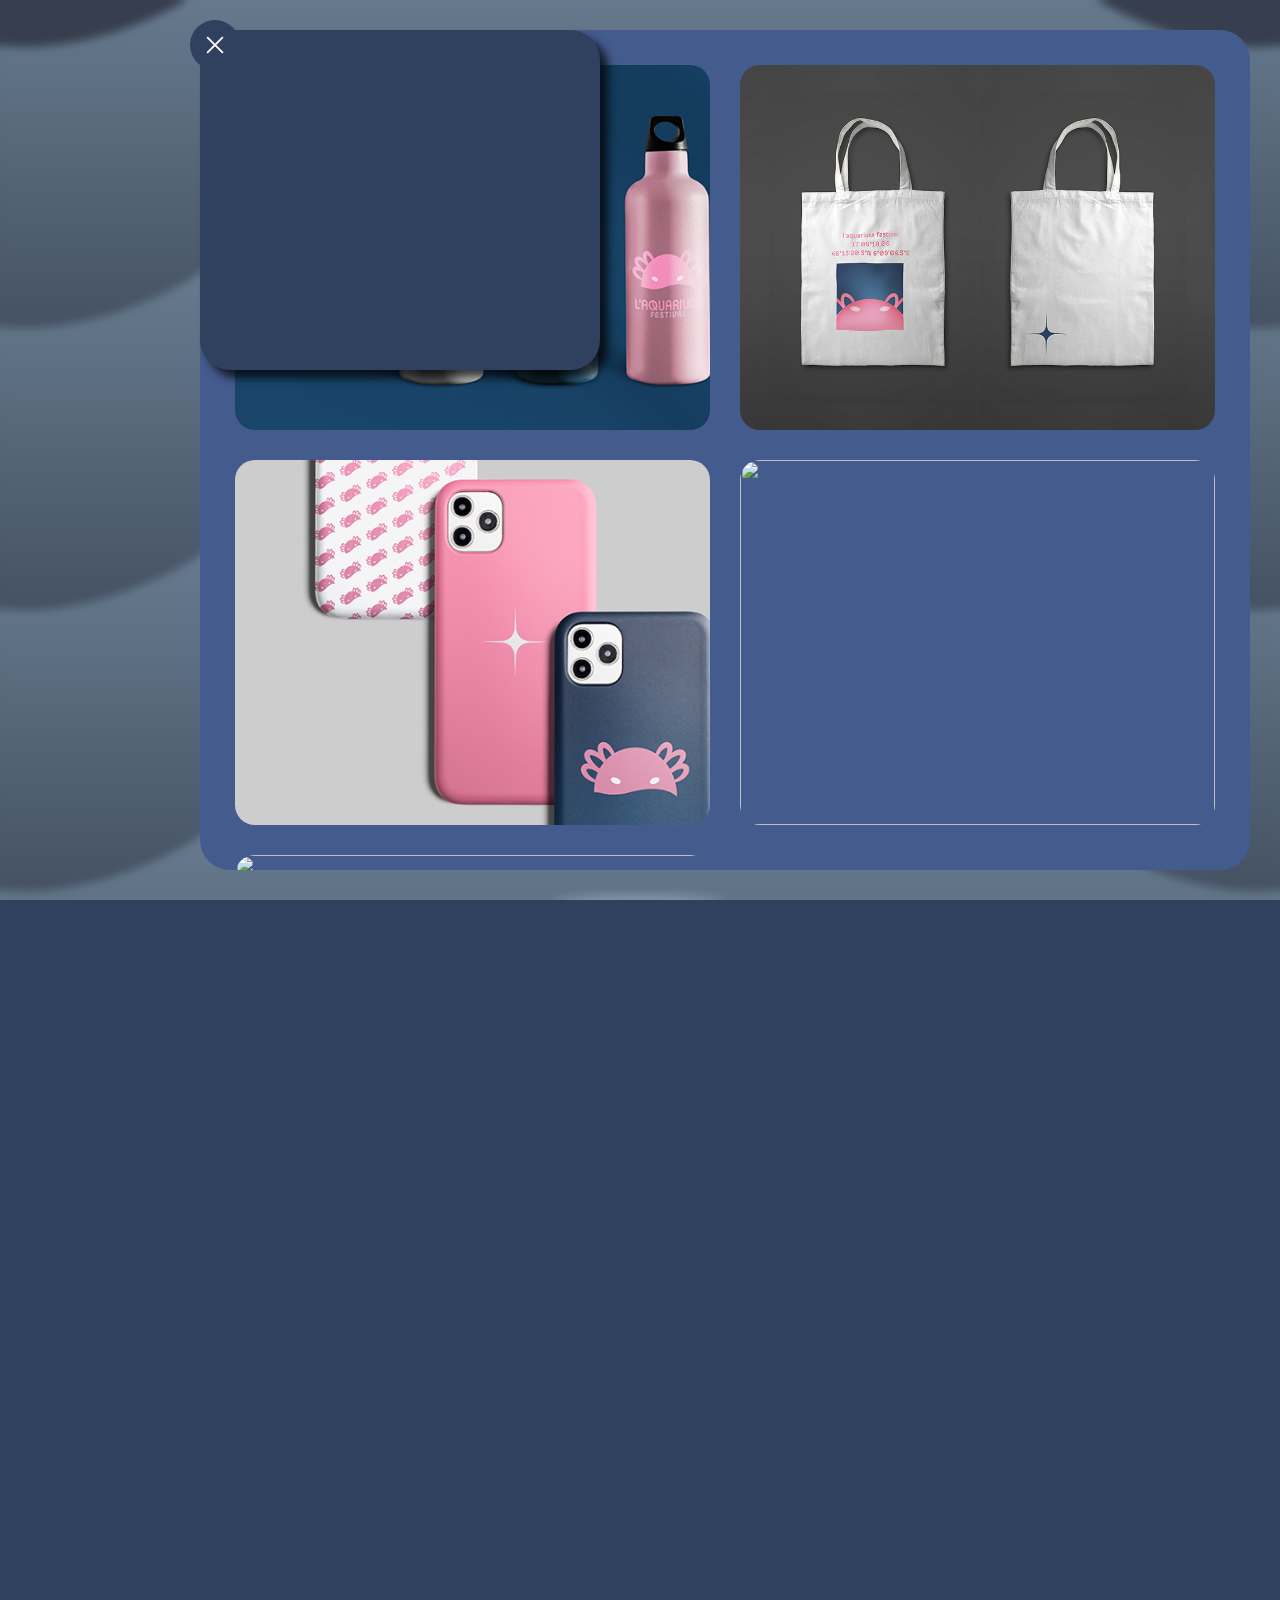
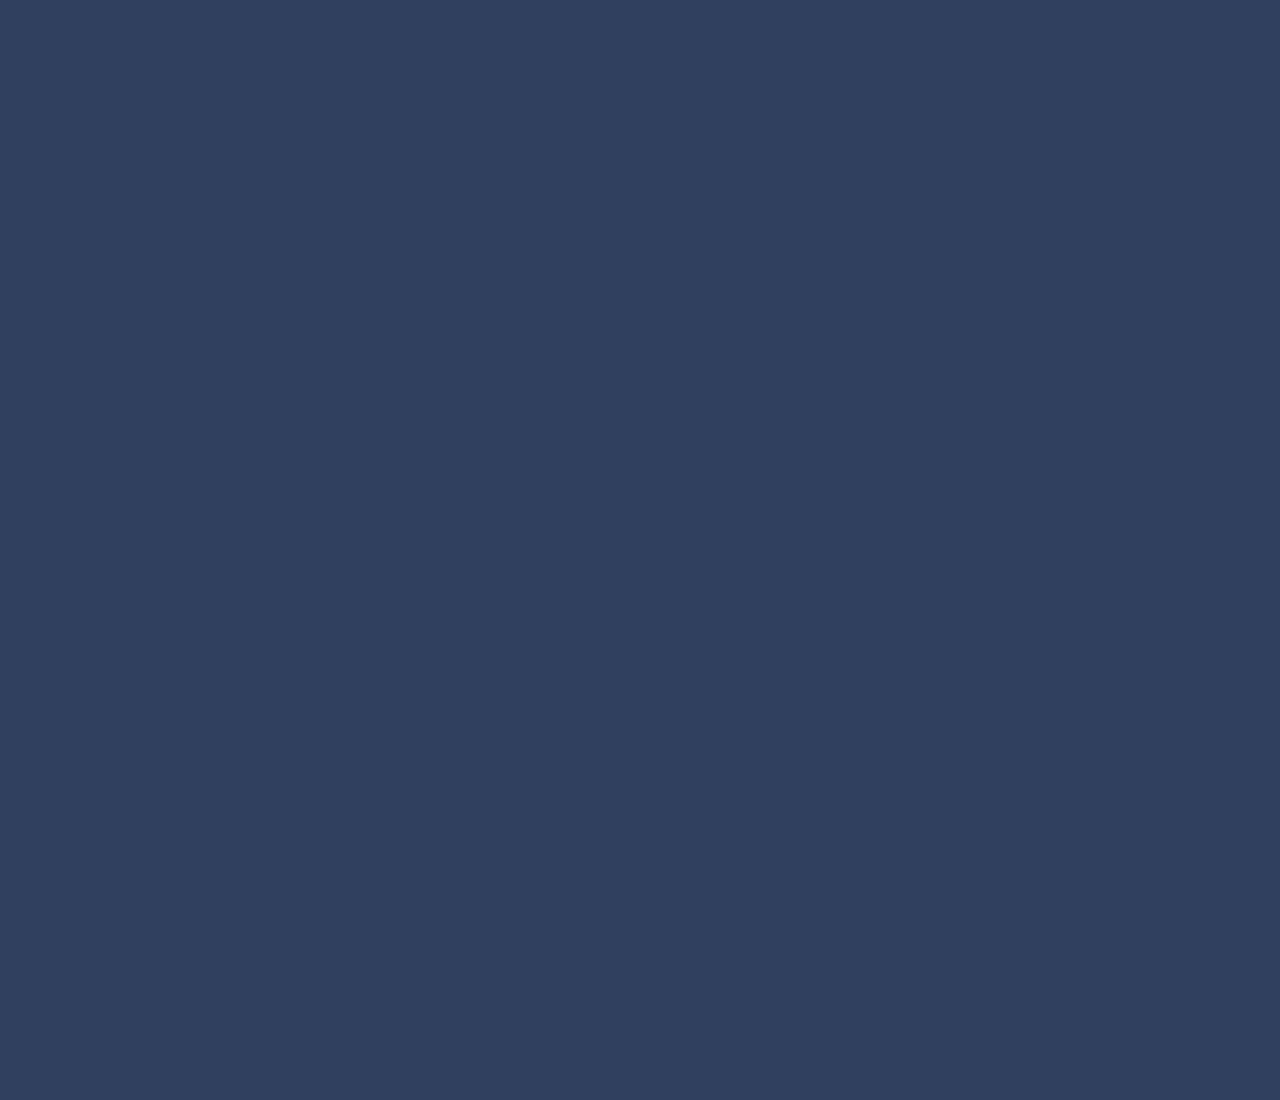
==== commit cedac8d0: "add button click" ====
--- a/boutique.html
+++ b/boutique.html
@@ -43,12 +43,15 @@
     <li>
         <object
         data="img/boutique/cart.svg"
+        class="nav_button"
         type="image/svg+xml"
         id="cart_img"
+        style="pointer-events: none"
+
         ></object>
     </li>
-    <li><img src="img/boutique/shirt.svg" alt=""></li>
-    <li><img id="cart_img" src="img/boutique/accessories.svg" alt=""></li>
+    <li><img class="nav_button" src="img/boutique/shirt.svg" alt=""></li>
+    <li><img class="nav_button" src="img/boutique/accessories.svg" alt=""></li>
 
 </ul>
 </nav>
@@ -153,10 +156,8 @@
 
 </div>
 <div class="panier">
-    <div class="close_panier_fenetre">
-        <img src="img/close.svg" alt="">
-    </div>
 </div>
+<img class="close_panier_fenetre" src="img/close.svg" alt="">
 
 </article>
 
--- a/style/boutique.css
+++ b/style/boutique.css
@@ -27,7 +27,14 @@
   content: 1;
   background-color: #f1f1f1;
 }
-
+.clicked::after{
+   transition: all 0.5s;
+  opacity: 0;
+}
+.clicked{
+  transform: translateY(4px);
+  transition: all 0.5s;
+}
 .acheter:hover {
   transform: translateY(4px);
   transition: all 0.5s;
@@ -35,6 +42,17 @@
 .acheter:hover::after {
   transition: all 0.5s;
   opacity: 0;
+}
+.close_panier_fenetre{
+  width: 50px;
+  left: 190px;
+  top: 20px;
+  position: fixed;
+  z-index: 9999999999999;
+  /* bottom:-30px; */
+  padding: 10px;
+  border-radius: 40px;
+  background-color: #30405f;
 }
 .acheter::after {
   transform: translateZ(-3px) translateY(4px);
@@ -230,7 +248,13 @@
   content: "";
   background-color: #222e46;
 }
+.clicked > :only-child{
+  opacity: 0.5;
+}
 nav ul li img {
+  z-index: 9;
+  transform-style: preserve-3d;
+  position: relative;
   width: 35px;
 }
 .nav_links {
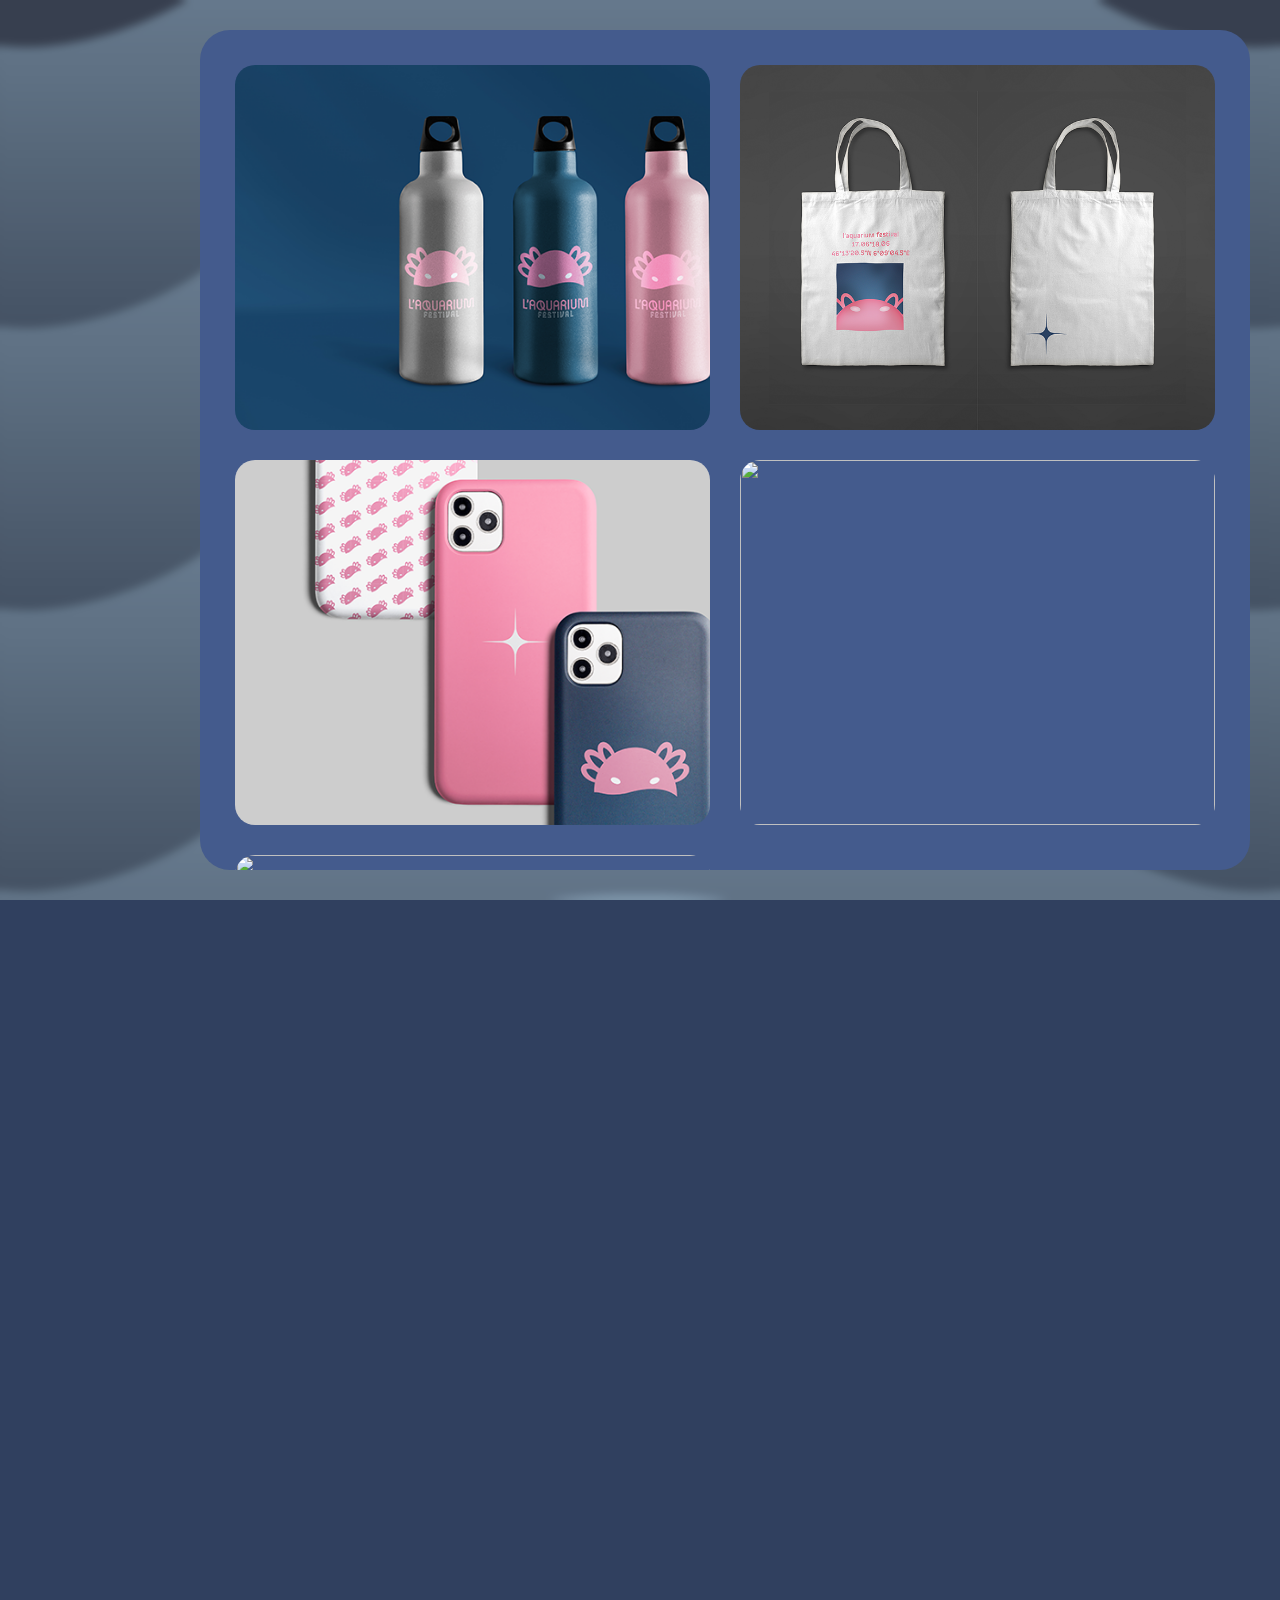
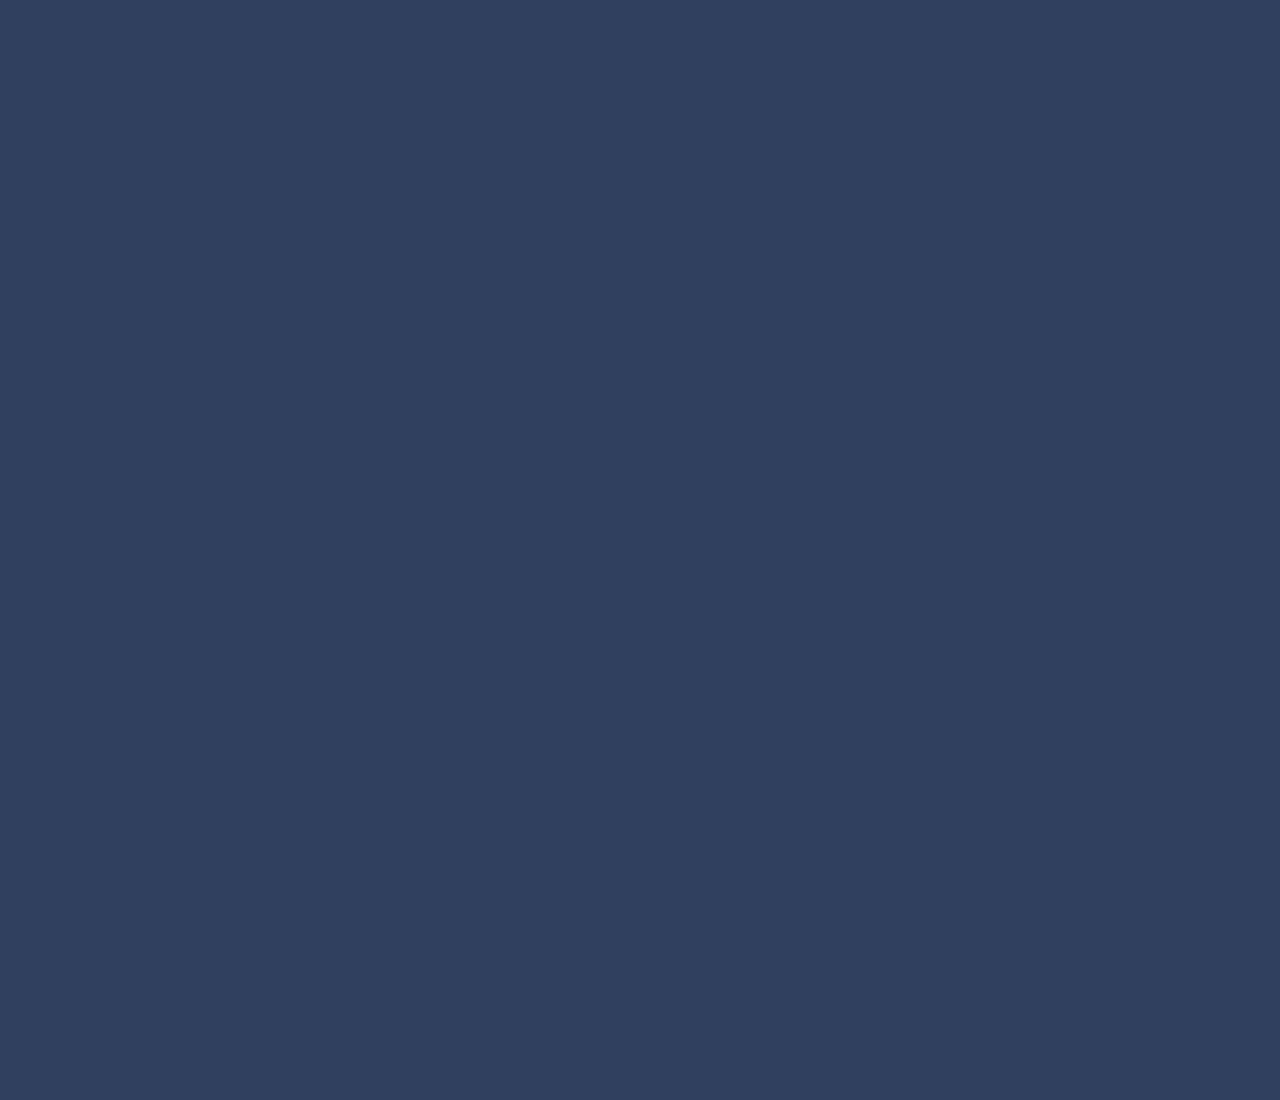
==== commit ccdbbc6b: "ajouter panier close open" ====
--- a/boutique.html
+++ b/boutique.html
@@ -155,9 +155,9 @@
 
 
 </div>
-<div class="panier">
+<div class="panier_invisible panier">
 </div>
-<img class="close_panier_fenetre" src="img/close.svg" alt="">
+<img class="panier_invisible close_panier_fenetre" src="img/close.svg" alt="">
 
 </article>
 
--- a/style/boutique.css
+++ b/style/boutique.css
@@ -5,7 +5,10 @@
 }
 
 /* nav*/
-
+.panier_invisible{
+  transform: translate(-100vw);
+  transition: all 1s;
+}
 nav::before {
   width: 100%;
   height: 100%;
@@ -46,6 +49,7 @@
 .close_panier_fenetre{
   width: 50px;
   left: 190px;
+  transition: all 1s;
   top: 20px;
   position: fixed;
   z-index: 9999999999999;
@@ -169,6 +173,7 @@
 }
 .panier {
   top: 30px;
+  transition: all 1s;
   position: fixed;
   left: 200px;
   width: 400px;
@@ -257,6 +262,7 @@
   position: relative;
   width: 35px;
 }
+
 .nav_links {
   background-color: #6782b7;
   border-radius: 100000px;
